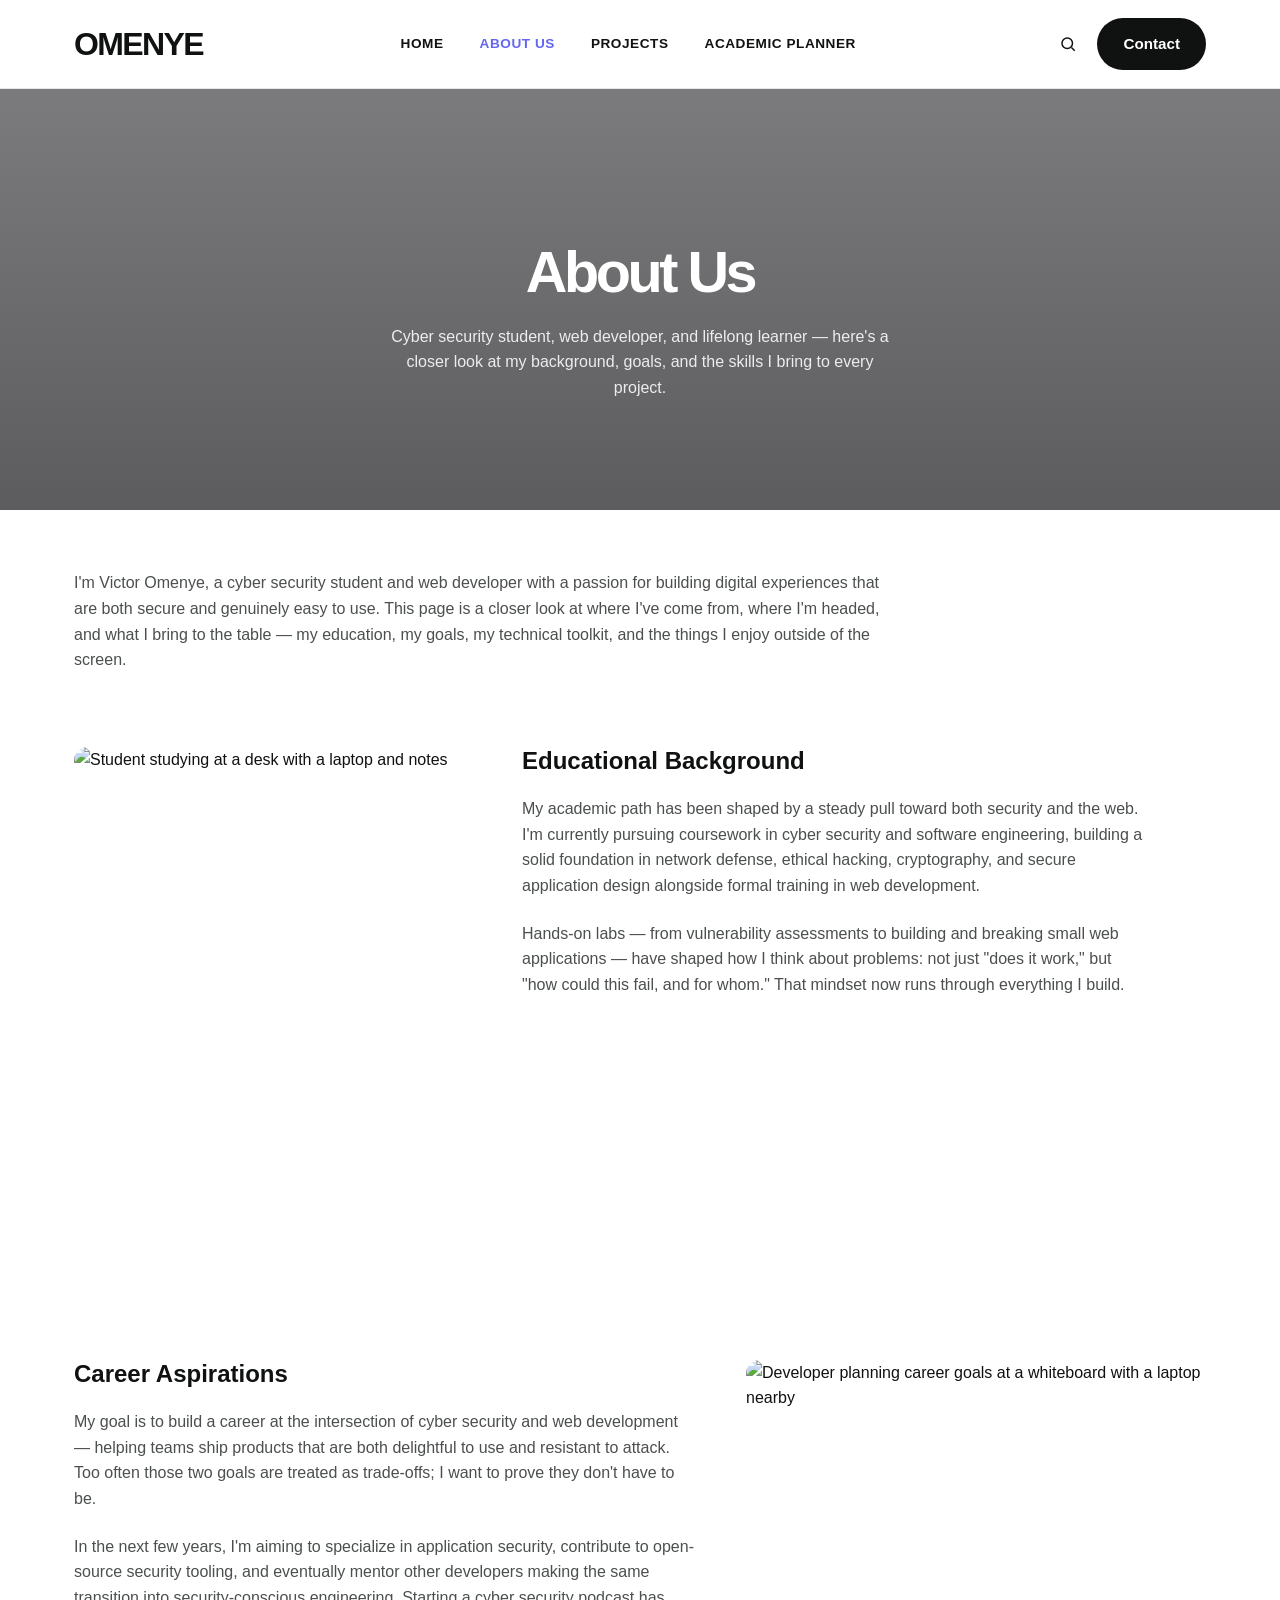
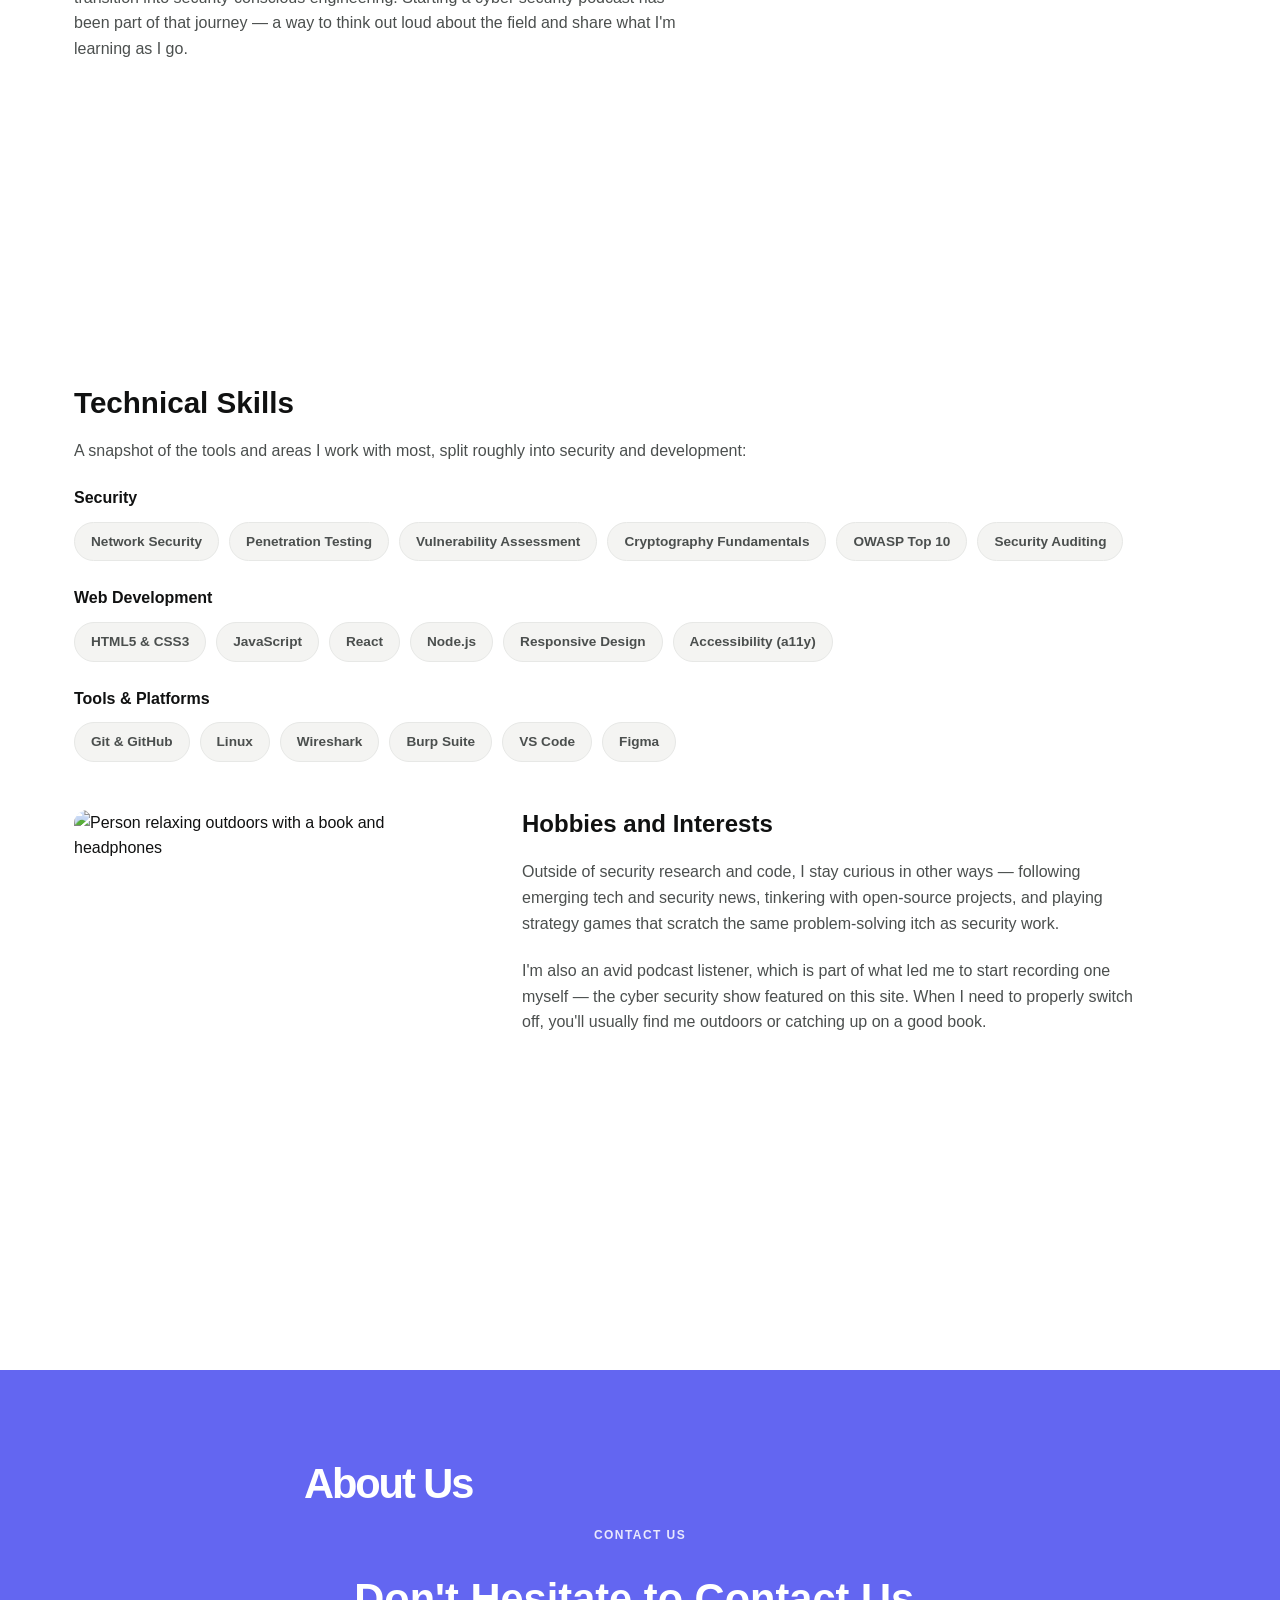
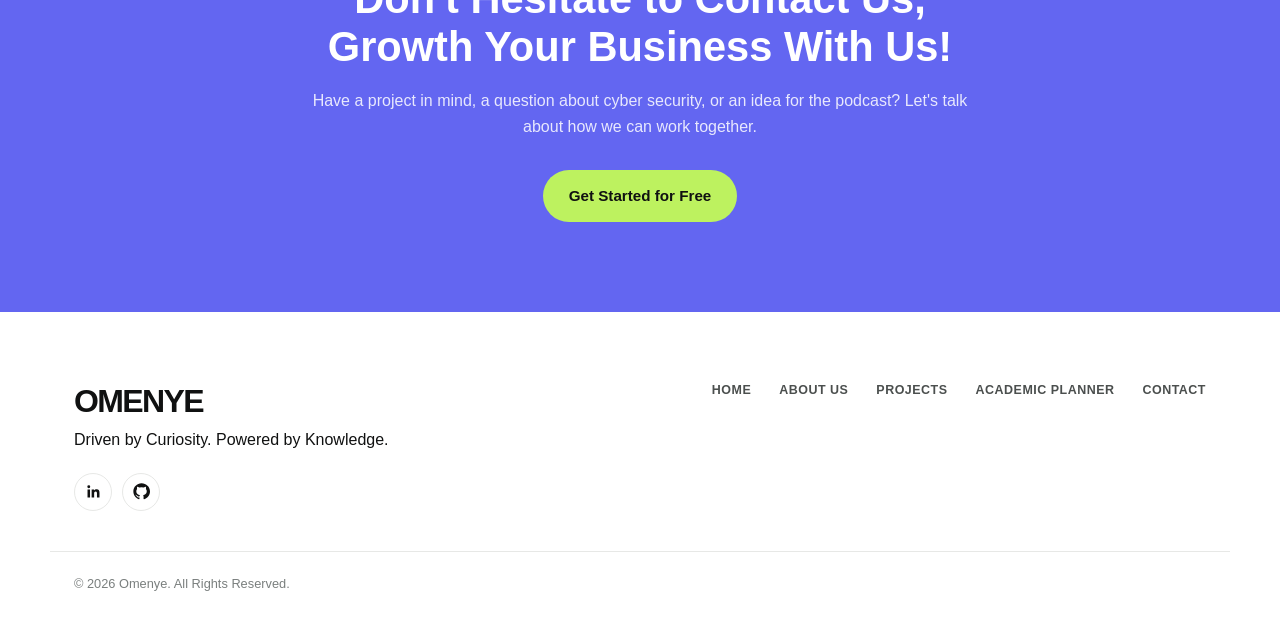
==== about.html @ d94318aa "Add files via upload" ====
<!DOCTYPE html>
<html lang="en">
<head>
<meta charset="UTF-8">
<meta name="viewport" content="width=device-width, initial-scale=1.0">
<title>About Us — Victor Omenye</title>
<link rel="stylesheet" href="styles.css">
</head>
<body>

<!-- Header -->
<header class="site-header">
  <div class="container header__inner">
    <a href="index.html" class="logo">OMENYE</a>

    <nav class="main-nav" aria-label="Primary">
      <button class="nav-toggle" id="navToggle" aria-expanded="false" aria-controls="mainMenu" aria-label="Toggle menu">
        <span></span><span></span><span></span>
      </button>
      <ul class="nav-menu" id="mainMenu">
        <li><a href="index.html#home">Home</a></li>
        <li><a href="about.html" aria-current="page">About Us</a></li>
        <li><a href="projects.html">Projects</a></li>
        <li><a href="academic-planner.html">Academic Planner</a></li>
</ul>
    </nav>

    <div class="header__actions">
      <button class="icon-btn" aria-label="Search">
        <svg width="18" height="18" viewBox="0 0 24 24" fill="none" stroke="currentColor" stroke-width="2"><circle cx="11" cy="11" r="7"/><line x1="21" y1="21" x2="16.65" y2="16.65"/></svg>
      </button>
      <a href="contact.html" class="btn btn--dark"><span>Contact</span></a>
    </div>
  </div>
</header>

<main id="about">

  <!-- Page hero -->
  <section class="page-hero" style="background-image: url('https://images.unsplash.com/photo-1492684223066-81342ee5ff30?auto=format&fit=crop&w=1600&q=80');">
    <div class="container page-hero__inner">
      <h1>About Us</h1>
      <p>Cyber security student, web developer, and lifelong learner — here's a closer look at my background, goals, and the skills I bring to every project.</p>
    </div>
  </section>

  <!-- Intro -->
  <section class="about-content container">
    <p>I'm Victor Omenye, a cyber security student and web developer with a passion for building digital experiences that are both secure and genuinely easy to use. This page is a closer look at where I've come from, where I'm headed, and what I bring to the table — my education, my goals, my technical toolkit, and the things I enjoy outside of the screen.</p>
  </section>

  <!-- Educational Background -->
  <section class="about-split container">
    <div class="about-split__media">
      <img src="https://images.unsplash.com/photo-1544005313-94ddf0286df2?auto=format&fit=crop&w=700&q=80" alt="Student studying at a desk with a laptop and notes" width="400" height="533">
    </div>
    <div class="about-split__content">
      <h2>Educational Background</h2>
      <p>My academic path has been shaped by a steady pull toward both security and the web. I'm currently pursuing coursework in cyber security and software engineering, building a solid foundation in network defense, ethical hacking, cryptography, and secure application design alongside formal training in web development.</p>
      <p>Hands-on labs — from vulnerability assessments to building and breaking small web applications — have shaped how I think about problems: not just "does it work," but "how could this fail, and for whom." That mindset now runs through everything I build.</p>
    </div>
  </section>

  <!-- Career Aspirations -->
  <section class="about-split about-split--reverse container">
    <div class="about-split__content">
      <h2>Career Aspirations</h2>
      <p>My goal is to build a career at the intersection of cyber security and web development — helping teams ship products that are both delightful to use and resistant to attack. Too often those two goals are treated as trade-offs; I want to prove they don't have to be.</p>
      <p>In the next few years, I'm aiming to specialize in application security, contribute to open-source security tooling, and eventually mentor other developers making the same transition into security-conscious engineering. Starting a cyber security podcast has been part of that journey — a way to think out loud about the field and share what I'm learning as I go.</p>
    </div>
    <div class="about-split__media">
      <img src="https://images.unsplash.com/photo-1522071820081-009f0129c71c?auto=format&fit=crop&w=900&q=80" alt="Developer planning career goals at a whiteboard with a laptop nearby" width="600" height="520">
    </div>
  </section>

  <!-- Technical Skills -->
  <section class="about-content container">
    <h2>Technical Skills</h2>
    <p>A snapshot of the tools and areas I work with most, split roughly into security and development:</p>

    <div class="skills-grid">
      <div class="skills-group">
        <h3>Security</h3>
        <div class="skills-tags">
          <span class="skill-tag">Network Security</span>
          <span class="skill-tag">Penetration Testing</span>
          <span class="skill-tag">Vulnerability Assessment</span>
          <span class="skill-tag">Cryptography Fundamentals</span>
          <span class="skill-tag">OWASP Top 10</span>
          <span class="skill-tag">Security Auditing</span>
        </div>
      </div>
      <div class="skills-group">
        <h3>Web Development</h3>
        <div class="skills-tags">
          <span class="skill-tag">HTML5 &amp; CSS3</span>
          <span class="skill-tag">JavaScript</span>
          <span class="skill-tag">React</span>
          <span class="skill-tag">Node.js</span>
          <span class="skill-tag">Responsive Design</span>
          <span class="skill-tag">Accessibility (a11y)</span>
        </div>
      </div>
      <div class="skills-group">
        <h3>Tools &amp; Platforms</h3>
        <div class="skills-tags">
          <span class="skill-tag">Git &amp; GitHub</span>
          <span class="skill-tag">Linux</span>
          <span class="skill-tag">Wireshark</span>
          <span class="skill-tag">Burp Suite</span>
          <span class="skill-tag">VS Code</span>
          <span class="skill-tag">Figma</span>
        </div>
      </div>
    </div>
  </section>

  <!-- Hobbies and Interests -->
  <section class="about-split container">
    <div class="about-split__media">
      <img src="https://images.unsplash.com/photo-1512820790803-83ca734da794?auto=format&fit=crop&w=900&q=80" alt="Person relaxing outdoors with a book and headphones" width="600" height="520">
    </div>
    <div class="about-split__content">
      <h2>Hobbies and Interests</h2>
      <p>Outside of security research and code, I stay curious in other ways — following emerging tech and security news, tinkering with open-source projects, and playing strategy games that scratch the same problem-solving itch as security work.</p>
      <p>I'm also an avid podcast listener, which is part of what led me to start recording one myself — the cyber security show featured on this site. When I need to properly switch off, you'll usually find me outdoors or catching up on a good book.</p>
    </div>
  </section>

  <!-- Contact CTA -->
  <section class="cta" id="contact">
    <div class="container cta__inner">
      <h2 class="cta__label">About Us</h2>
      <p class="eyebrow eyebrow--onDark eyebrow--center">Contact Us</p>
      <h2>Don't Hesitate to Contact Us,<br>Growth Your Business With Us!</h2>
      <p>Have a project in mind, a question about cyber security, or an idea for the podcast? Let's talk about how we can work together.</p>
      <a href="contact.html" class="btn btn--accent">Get Started for Free</a>
    </div>
  </section>

</main>

<!-- Footer -->
<footer class="site-footer">
  <div class="container footer__grid">
    <div class="footer__brand">
      <p class="logo">OMENYE</p>
      <p>Driven by Curiosity. Powered by Knowledge.</p>
      <div class="follow__list follow__list--footer">
        <a href="https://www.linkedin.com/in/victoromenye-webdesigner/" aria-label="LinkedIn" target="_blank" rel="noopener"><svg viewBox="0 0 24 24" fill="currentColor" aria-hidden="true"><path d="M20.45 20.45h-3.55v-5.57c0-1.33-.02-3.03-1.85-3.03-1.85 0-2.14 1.45-2.14 2.94v5.66H9.36V9h3.41v1.56h.05c.48-.9 1.64-1.85 3.38-1.85 3.6 0 4.27 2.37 4.27 5.46zM5.34 7.43a2.06 2.06 0 110-4.12 2.06 2.06 0 010 4.12zM7.12 20.45H3.56V9h3.56z"/></svg></a>
        <a href="https://github.com/Tauri94" aria-label="GitHub" target="_blank" rel="noopener"><svg viewBox="0 0 24 24" fill="currentColor" aria-hidden="true"><path d="M12 .5C5.65.5.5 5.65.5 12c0 5.09 3.29 9.4 7.86 10.93.58.1.79-.25.79-.56 0-.27-.01-1-.02-1.95-3.2.7-3.88-1.54-3.88-1.54-.52-1.33-1.28-1.68-1.28-1.68-1.04-.72.08-.7.08-.7 1.16.08 1.76 1.19 1.76 1.19 1.03 1.76 2.7 1.25 3.36.96.1-.74.4-1.25.73-1.54-2.55-.29-5.24-1.28-5.24-5.69 0-1.26.45-2.29 1.19-3.09-.12-.29-.51-1.46.11-3.05 0 0 .97-.31 3.18 1.18a10.9 10.9 0 015.79 0c2.2-1.49 3.17-1.18 3.17-1.18.63 1.59.24 2.76.12 3.05.74.8 1.19 1.83 1.19 3.09 0 4.42-2.7 5.4-5.26 5.68.41.36.78 1.06.78 2.14 0 1.54-.02 2.79-.02 3.17 0 .31.21.67.8.56C20.71 21.39 24 17.09 24 12c0-6.35-5.15-11.5-12-11.5z"/></svg></a>
      </div>
    </div>
    <nav class="footer__col footer__col--menu" aria-label="Menu">
      <ul class="footer__menu-horizontal">
        <li><a href="index.html#home">Home</a></li>
        <li><a href="about.html" aria-current="page">About Us</a></li>
        <li><a href="projects.html">Projects</a></li>
        <li><a href="academic-planner.html">Academic Planner</a></li>
        <li><a href="contact.html">Contact</a></li>
      </ul>
    </nav>
  </div>
  <div class="container footer__bottom">
    <p>© 2026 Omenye. All Rights Reserved.</p>
  </div>
</footer>

<script src="script.js"></script>
</body>
</html>
---- styles.css ----
/* ===== Tokens ===== */
:root {
  --ink: #101111;
  --ink-soft: #4b4f4e;
  --muted: #7a7f7e;
  --line: #e7e8e6;
  --bg: #ffffff;
  --bg-soft: #f4f4f2;
  --bg-mint: #f2f7f5;
  --accent: #bdf25f;
  --accent-dark: #8fb63f;
  --indigo: #6366f1;
  --indigo-dark: #4649c9;
  --radius-lg: 22px;
  --radius-md: 14px;
  --radius-sm: 10px;
  --shadow: 0 20px 45px -25px rgba(16, 17, 17, 0.25);
  --container: 1180px;
  --ff-display: "Plus Jakarta Sans", sans-serif;
  --ff-body: "Plus Jakarta Sans", sans-serif;
}

/* ===== Reset ===== */
* { box-sizing: border-box; }
html { scroll-behavior: smooth; }
body {
  margin: 0;
  font-family: var(--ff-body);
  color: var(--ink);
  background: var(--bg);
  line-height: 1.6;
  -webkit-font-smoothing: antialiased;
}
img { max-width: 100%; display: block; }
svg.icon { display: inline-block; flex-shrink: 0; vertical-align: -0.125em; }
ul { list-style: none; margin: 0; padding: 0; }
a { color: inherit; text-decoration: none; }
h1, h2, h3, h4 { font-family: var(--ff-display); line-height: 1.15; margin: 0; font-weight: 600; }
p { margin: 0; }
button { font-family: inherit; cursor: pointer; }
:focus-visible { outline: 3px solid var(--indigo); outline-offset: 2px; }
@media (prefers-reduced-motion: reduce) {
  *, *::before, *::after { animation-duration: 0.01ms !important; animation-iteration-count: 1 !important; transition-duration: 0.01ms !important; scroll-behavior: auto !important; }
}

.container {
  width: 100%;
  max-width: var(--container);
  margin-inline: auto;
  padding-inline: 24px;
}

/* ===== Buttons ===== */
.btn {
  display: inline-flex;
  align-items: center;
  justify-content: center;
  gap: 8px;
  padding: 14px 26px;
  border-radius: 999px;
  font-size: 0.95rem;
  font-weight: 600;
  border: none;
  transition: transform 0.15s ease, box-shadow 0.15s ease, opacity 0.15s ease;
}
.btn:hover { transform: translateY(-2px); }
.btn--dark { background: var(--ink); color: #fff; }
.btn--dark:hover { background: #000; }
.btn--accent { background: var(--accent); color: var(--ink); }
.btn--accent:hover { background: var(--accent-dark); }
.btn--outline {
  background: transparent;
  color: var(--ink);
  border: 1.5px solid var(--line);
}
.btn--outline:hover { background: var(--bg-soft); border-color: var(--ink); }
.btn svg { width: 16px; height: 16px; }
.btn--block { width: 100%; }
.btn--pill-outline {
  background: transparent;
  border: 1.5px solid var(--line);
  border-radius: 999px;
  padding: 10px 22px;
  font-weight: 600;
  font-size: 0.9rem;
  color: var(--ink);
}
.btn--pill-outline:hover { background: var(--bg-soft); }

.eyebrow {
  text-transform: uppercase;
  letter-spacing: 0.12em;
  font-size: 0.75rem;
  font-weight: 700;
  color: #4D7C0F;
  margin-bottom: 14px;
}
.eyebrow--center { text-align: center; }
.eyebrow--onDark { color: #4D7C0F; }

/* ===== Marquee ===== */
.marquee {
  position: relative;
  overflow: hidden;
  white-space: nowrap;
  background: #000000;
  color: #ffffff;
  padding: 0.5rem 0;
  font-size: 0.75rem;
  font-weight: 500;
  letter-spacing: 0.02em;
}

/* Fade overlays */
.marquee::before,
.marquee::after {
  content: "";
  position: absolute;
  top: 0;
  width: 8rem;
  height: 100%;
  z-index: 2;
  pointer-events: none;
}

.marquee::before {
  left: 0;
  background: linear-gradient(
    to right,
    #17181a 0%,
    rgba(23, 24, 26, 0) 100%
  );
}

.marquee::after {
  right: 0;
  background: linear-gradient(
    to left,
    #17181a 0%,
    rgba(23, 24, 26, 0) 100%
  );
}

.marquee__track {
  display: inline-flex;
  align-items: center;
  width: max-content;
  will-change: transform;
  animation: marquee 28s linear infinite;
}

.marquee__track span {
  display: inline-flex;
  align-items: center;
  flex-shrink: 0;
}

/* Dot between items */
.marquee__track span:not(:last-child)::after {
  content: "";
  width: 0.3125rem;
  height: 0.3125rem;
  margin: 0 3rem;
  border-radius: 50%;
  background: rgba(255, 255, 255, 0.753);
  flex-shrink: 0;
}

@keyframes marquee {
  from {
    transform: translateX(0);
  }
  to {
    transform: translateX(-50%);
  }
}

/* ===== Header ===== */
.site-header {
  border-bottom: 1px solid var(--line);
  position: sticky;
  top: 0;
  background: #fff;
  z-index: 50;
}
.header__inner {
  display: flex;
  align-items: center;
  justify-content: space-between;
  gap: 24px;
  padding-block: 18px;
}
.logo {
  font-family: var(--ff-display);
  font-weight: 800;
  font-size: 2rem;
  letter-spacing: -0.05em;
  white-space: nowrap;
}
.main-nav { flex: 1; display: flex; justify-content: center; }
.nav-menu {
  display: flex;
  gap: 2rem;
  font-size: 0.85rem;
  font-weight: 600;
  text-transform: uppercase;
  letter-spacing: 0.04em;
}
.nav-menu a { padding: 6px 2px; position: relative; }
.nav-menu a:hover { color: var(--indigo); }
.nav-menu a[aria-current="page"] { color: var(--indigo); }
.header__actions { display: flex; align-items: center; gap: 14px; }
.icon-btn {
  background: none;
  border: none;
  padding: 6px;
  display: inline-flex;
  color: var(--ink);
}
.nav-toggle {
  display: none;
  flex-direction: column;
  gap: 5px;
  background: none;
  border: none;
  padding: 6px;
}
.nav-toggle span { width: 22px; height: 2px; background: var(--ink); border-radius: 2px; }

/* ===== Hero ===== */
.hero { padding-block: 56px 40px; background: var(--bg-mint); }
.hero__grid {
  display: grid;
  grid-template-columns: 1fr 1fr;
  gap: 40px;
  align-items: center;
}
.hero__content h1 {
  font-size: clamp(2rem, 4vw, 3.75rem);
  font-style: normal;
  letter-spacing: -0.1875rem;
  text-align: left;
  font-weight: 800;
  margin-bottom: 18px;
}
.hero__lead {
  color: var(--ink-soft);
  font-size: 1rem;
  font-style: normal;
  font-weight: 400;
  max-width: 46ch;
  margin-bottom: 28px;
}
.hero__cta { display: flex; align-items: center; gap: 22px; flex-wrap: wrap; }
.hero__note { margin-top: 18px; font-size: 0.8rem; color: var(--muted); }

.hero__media { position: relative; display: flex; justify-content: center; }
.hero__photo {
  border-radius: var(--radius-lg);
  width: 100%;
  max-width: 460px;
  aspect-ratio: 4/4.6;
  object-fit: cover;
}
.float-card {
  position: absolute;
  background: #fff;
  border-radius: var(--radius-md);
  box-shadow: var(--shadow);
  padding: 14px 16px;
}
.float-card--customers { top: 14%; left: -4%; width: 190px; }
.float-card--donut { bottom: 6%; right: -6%; width: 150px; text-align: center; }
.float-card__label { font-size: 0.72rem; color: var(--muted); margin-bottom: 6px; }
.float-card__value { font-weight: 700; font-size: 1.15rem; margin-top: 6px; }
.mini-chart svg { width: 100%; height: 40px; }
.donut {
  --pct: 68;
  width: 64px; height: 64px;
  border-radius: 50%;
  margin: 4px auto 0;
  background: conic-gradient(var(--indigo) calc(var(--pct) * 1%), #eceafc 0);
  position: relative;
}
.donut::after {
  content: "";
  position: absolute; inset: 10px;
  background: #fff; border-radius: 50%;
}

/* ===== Page hero (inner pages) ===== */
.page-hero {
  position: relative;
  padding-block: 150px 110px;
  background-size: cover;
  background-position: center;
  text-align: center;
  color: #fff;
  overflow: hidden;
}
.page-hero::before {
  content: "";
  position: absolute;
  inset: 0;
  background: linear-gradient(180deg, rgba(15, 14, 18, 0.55), rgba(15, 14, 18, 0.68));
}
.page-hero__inner { position: relative; z-index: 1; }
.page-hero h1 {
  font-size: clamp(2.4rem, 5.5vw, 3.6rem);
  font-weight: 800;
  letter-spacing: -0.06em;
  margin-bottom: 18px;
}
.page-hero p {
  max-width: 58ch;
  margin-inline: auto;
  color: rgba(255, 255, 255, 0.88);
  font-size: 1rem;
}

/* ===== About content ===== */
.about-content { padding-block: 60px 8px; }
.about-content p { color: var(--ink-soft); margin-bottom: 26px; max-width: 92ch; }
.about-content h2 {
  font-size: clamp(1.4rem, 2.6vw, 1.85rem);
  margin-bottom: 18px;
  margin-top: 6px;
  font-weight: 700;
}

.about-split {
  display: grid;
  grid-template-columns: 400px 1fr;
  gap: 48px;
  align-items: start;
  padding-block: 40px;
}
.about-split--reverse { grid-template-columns: 1fr 460px; }
.about-split--reverse .about-split__media { order: 2; }
.about-split--reverse .about-split__content { order: 1; }
.about-split__media img {
  border-radius: var(--radius-md);
  width: 100%;
  aspect-ratio: 3/4;
  object-fit: cover;
}
.about-split--reverse .about-split__media img { aspect-ratio: 4/3.4; }
.about-split__content { display: flex; flex-direction: column; gap: 22px; }
.about-split__content p { color: var(--ink-soft); margin: 0; max-width: 70ch; }

.skills-grid { display: flex; flex-direction: column; gap: 28px; margin-top: 8px; }
.skills-group h3 { font-size: 1rem; font-weight: 700; margin-bottom: 14px; }
.skills-tags { display: flex; flex-wrap: wrap; gap: 10px; }
.skill-tag {
  background: var(--bg-soft);
  border: 1px solid var(--line);
  border-radius: 999px;
  padding: 8px 16px;
  font-size: 0.85rem;
  font-weight: 600;
  color: var(--ink-soft);
}

.cta__label {
  font-size: clamp(2rem, 4.4vw, 2.7rem);
  font-weight: 800;
  letter-spacing: -0.05em;
  margin-bottom: 40px;
  text-align: left;
}

/* ===== Academic Planner ===== */
.planner-intro { padding-block: 56px 8px; }
.planner-intro h1 {
  font-size: clamp(1.9rem, 3.6vw, 2.5rem);
  font-weight: 800;
  letter-spacing: -0.03em;
  margin-bottom: 10px;
}
.planner-intro p { color: var(--ink-soft); max-width: 60ch; }

.planner-toolbar { padding-block: 28px 8px; }
.planner-add {
  display: flex;
  gap: 12px;
  flex-wrap: wrap;
  background: var(--bg-soft);
  border-radius: var(--radius-lg);
  padding: 20px;
}
.planner-add input[type="text"],
.planner-add input[type="date"],
.planner-add select {
  border: 1px solid var(--line);
  border-radius: var(--radius-sm);
  padding: 12px 14px;
  font-family: inherit;
  font-size: 0.9rem;
  color: var(--ink);
  background: #fff;
}
.planner-add input[type="text"] { flex: 1 1 220px; }
.planner-add input[type="date"] { flex: 0 0 160px; }
.planner-add select { flex: 0 0 150px; }
.planner-add input:focus-visible,
.planner-add select:focus-visible { outline: 2px solid var(--indigo); outline-offset: 1px; }
.planner-add button { flex: 0 0 auto; }

.planner-stats {
  display: flex;
  gap: 28px;
  flex-wrap: wrap;
  padding-block: 28px 4px;
}
.planner-stat { display: flex; flex-direction: column; gap: 4px; }
.planner-stat strong { font-size: 1.6rem; font-weight: 800; font-family: var(--ff-display); }
.planner-stat span { font-size: 0.8rem; color: var(--muted); }

.planner-list-section { padding-block: 20px 80px; }
.planner-list-head {
  display: flex;
  align-items: center;
  justify-content: space-between;
  gap: 16px;
  flex-wrap: wrap;
  margin-bottom: 18px;
}
.planner-list-head h2 { font-size: 1.1rem; font-weight: 700; }

.task-list { display: flex; flex-direction: column; }
.task-row {
  display: flex;
  align-items: flex-start;
  gap: 14px;
  padding-block: 16px;
  border-bottom: 1px solid var(--line);
}
.task-row:last-child { border-bottom: none; }
.task-row__check {
  flex-shrink: 0;
  width: 22px;
  height: 22px;
  border-radius: 50%;
  border: 1.5px solid var(--line);
  background: #fff;
  display: inline-flex;
  align-items: center;
  justify-content: center;
  color: transparent;
  margin-top: 2px;
}
.task-row__check:hover { border-color: var(--indigo); }
.task-row__check svg.icon { width: 13px; height: 13px; }
.task-row.is-done .task-row__check {
  background: var(--indigo);
  border-color: var(--indigo);
  color: #fff;
}
.task-row__body { flex: 1; min-width: 0; }
.task-row__title { font-weight: 600; font-size: 0.95rem; word-break: break-word; }
.task-row.is-done .task-row__title { color: var(--muted); text-decoration: line-through; }
.task-row__meta { display: flex; gap: 14px; flex-wrap: wrap; margin-top: 6px; font-size: 0.78rem; color: var(--muted); }
.task-row__meta span { display: inline-flex; align-items: center; gap: 5px; }
.task-row__meta svg.icon { width: 13px; height: 13px; }
.task-row__category {
  background: #edf6e0;
  color: #4d7c0f;
  font-size: 0.68rem;
  font-weight: 700;
  letter-spacing: 0.04em;
  text-transform: uppercase;
  padding: 3px 10px;
  border-radius: 999px;
}
.task-row__delete {
  flex-shrink: 0;
  background: none;
  border: none;
  color: var(--muted);
  padding: 6px;
  border-radius: 8px;
  margin-top: -2px;
}
.task-row__delete:hover { color: #d64545; background: rgba(214, 69, 69, 0.08); }
.task-empty {
  text-align: center;
  padding-block: 48px;
  color: var(--muted);
  font-size: 0.9rem;
}

@media (max-width: 640px) {
  .planner-add input[type="text"],
  .planner-add input[type="date"],
  .planner-add select { flex: 1 1 100%; }
  .planner-add button { width: 100%; }
}

/* ===== Projects page ===== */
.projects-intro { padding-block: 64px 32px; }
.projects-intro h1 {
  font-size: clamp(2rem, 4vw, 2.8rem);
  font-weight: 800;
  letter-spacing: -0.04em;
  margin-bottom: 28px;
  max-width: 16ch;
}
.filter-tabs { display: flex; gap: 10px; flex-wrap: wrap; }
.filter-tab {
  background: #fff;
  border: 1px solid var(--line);
  border-radius: 999px;
  padding: 9px 18px;
  font-size: 0.85rem;
  font-weight: 600;
  color: var(--ink-soft);
}
.filter-tab:hover { border-color: var(--ink); color: var(--ink); }
.filter-tab.is-active {
  background: var(--ink);
  border-color: var(--ink);
  color: #fff;
}

.projects-grid {
  padding-block: 8px 40px;
  display: grid;
  grid-template-columns: 1fr 1fr;
  gap: 40px 32px;
}
.project-card[hidden] { display: none; }
.project-card__media {
  display: block;
  border-radius: var(--radius-lg);
  overflow: hidden;
  margin-bottom: 20px;
}
.project-card__media img {
  width: 100%;
  aspect-ratio: 4/3;
  object-fit: cover;
  transition: transform 0.3s ease;
}
.project-card__media:hover img { transform: scale(1.04); }
.project-card__row {
  display: flex;
  align-items: baseline;
  justify-content: space-between;
  gap: 16px;
  flex-wrap: wrap;
  margin-bottom: 8px;
}
.project-card__row h3 { font-size: 1.3rem; font-weight: 700; }
.project-card__tags { font-size: 0.8rem; color: var(--muted); white-space: nowrap; }
.project-card__desc { color: var(--ink-soft); font-size: 0.9rem; max-width: 60ch; }

.projects-cta { padding-block: 24px 80px; }
.projects-cta__box {
  background: var(--bg-soft);
  border-radius: var(--radius-lg);
  padding: 48px;
  display: flex;
  flex-direction: column;
  align-items: flex-start;
  gap: 20px;
}
.projects-cta__box h2 {
  font-size: clamp(1.6rem, 3vw, 2.1rem);
  font-weight: 800;
  letter-spacing: -0.03em;
}
.link-arrow {
  display: inline-flex;
  align-items: center;
  gap: 8px;
  font-weight: 700;
  font-size: 0.92rem;
  color: var(--ink);
  border-bottom: 1.5px solid var(--ink);
  padding-bottom: 2px;
}
.link-arrow svg.icon { width: 16px; height: 16px; }
.link-arrow:hover { color: var(--indigo); border-color: var(--indigo); }

@media (max-width: 760px) {
  .projects-grid { grid-template-columns: 1fr; }
  .projects-cta__box { padding: 32px; }
}

/* ===== Resume ===== */
.resume { padding-block: 64px 24px; }
.resume__title {
  font-size: clamp(1.8rem, 3vw, 2.1rem);
  font-weight: 700;
  margin-bottom: 40px;
}
.resume__grid {
  display: grid;
  grid-template-columns: 220px 1fr;
  gap: 48px;
  align-items: start;
}
.resume__photo img {
  border-radius: var(--radius-md);
  width: 100%;
  aspect-ratio: 4/5;
  object-fit: cover;
}
.resume__section + .resume__section { margin-top: 44px; }
.resume__section h3 {
  font-size: 1.25rem;
  font-weight: 700;
  margin-bottom: 8px;
}
.resume-list { display: flex; flex-direction: column; }
.resume-item {
  display: flex;
  align-items: flex-start;
  justify-content: space-between;
  gap: 20px;
  flex-wrap: wrap;
  padding-block: 18px;
  border-bottom: 1px solid var(--line);
}
.resume-item:last-child { border-bottom: none; }
.resume-item__title {
  font-weight: 700;
  font-size: 0.98rem;
  margin-bottom: 8px;
}
.resume-item__meta {
  display: flex;
  gap: 18px;
  flex-wrap: wrap;
  font-size: 0.82rem;
  color: var(--muted);
}
.resume-item__meta span,
.resume-item__date {
  display: inline-flex;
  align-items: center;
  gap: 6px;
}
.resume-item__meta svg.icon,
.resume-item__date svg.icon {
  width: 14px;
  height: 14px;
  flex-shrink: 0;
}
.resume-item__side {
  display: flex;
  flex-direction: column;
  align-items: flex-end;
  gap: 8px;
}
.resume-badge {
  background: #edf6e0;
  color: #4d7c0f;
  font-size: 0.66rem;
  font-weight: 700;
  letter-spacing: 0.06em;
  text-transform: uppercase;
  padding: 5px 12px;
  border-radius: 999px;
}
.resume-item__date { font-size: 0.8rem; color: var(--muted); }

/* ===== Episodes / Podcast player ===== */
.episodes { padding-block: 64px 24px; }
.episodes__title {
  font-size: clamp(1.6rem, 3vw, 2rem);
  font-weight: 700;
  margin-bottom: 24px;
}
.episodes__panel {
  display: flex;
  gap: 32px;
  background: var(--bg-soft);
  border-radius: var(--radius-lg);
  padding: 28px;
}
.episodes__cover { flex: 0 0 240px; }
.episodes__cover img {
  width: 100%;
  height: 100%;
  border-radius: var(--radius-md);
  object-fit: cover;
  aspect-ratio: 1/1.2;
}
.episode-list { flex: 1; display: flex; flex-direction: column; min-width: 0; }
.episode-row {
  display: flex;
  align-items: center;
  gap: 14px;
  padding-block: 14px;
  border-bottom: 1px solid var(--line);
}
.episode-row:last-child { border-bottom: none; }
.episode-row__play {
  flex: 1;
  min-width: 0;
  display: flex;
  align-items: center;
  gap: 14px;
  background: none;
  border: none;
  padding: 4px 10px;
  text-align: left;
  font-family: inherit;
  cursor: pointer;
  border-radius: 8px;
}
.episode-row__play:hover { background: rgba(16, 17, 17, 0.04); }
.episode-row__index {
  width: 18px;
  text-align: center;
  font-size: 0.85rem;
  color: var(--muted);
  flex-shrink: 0;
}
.episode-row--playing .episode-row__index,
.episode-row--playing .episode-row__title { color: var(--indigo); }
.episode-row__meta { flex: 1; min-width: 0; display: flex; flex-direction: column; }
.episode-row__title {
  font-weight: 700;
  font-size: 0.92rem;
  white-space: nowrap;
  overflow: hidden;
  text-overflow: ellipsis;
}
.episode-row__host { font-size: 0.78rem; color: var(--muted); }
.episode-row__duration { font-size: 0.82rem; color: var(--muted); flex-shrink: 0; padding-right: 6px; }
.waveform { display: flex; align-items: flex-end; gap: 2px; height: 14px; width: 18px; flex-shrink: 0; }
.waveform span {
  width: 3px;
  background: var(--indigo);
  border-radius: 2px;
  animation: wave 1s ease-in-out infinite;
  animation-play-state: paused;
}
#playerBar.is-playing .waveform span { animation-play-state: running; }
.waveform span:nth-child(2) { animation-delay: 0.15s; }
.waveform span:nth-child(3) { animation-delay: 0.3s; }
@keyframes wave {
  0%, 100% { height: 4px; }
  50% { height: 14px; }
}

.player-bar {
  margin-top: 20px;
  background: #fff;
  border: 1px solid var(--line);
  border-radius: var(--radius-md);
  overflow: hidden;
}
.player-bar__progress {
  display: block;
  width: 100%;
  height: 4px;
  background: var(--line);
  position: relative;
  border: none;
  padding: 0;
  margin: 0;
  cursor: pointer;
}
.player-bar__progress:hover { height: 6px; }
.player-bar__progress-fill {
  position: absolute;
  top: 0; left: 0; bottom: 0;
  width: 0%;
  background: var(--indigo);
  border-radius: 2px;
  pointer-events: none;
}
.player-bar__inner {
  display: flex;
  align-items: center;
  justify-content: space-between;
  gap: 20px;
  padding: 12px 24px;
  flex-wrap: wrap;
}
.player-bar__track { display: flex; align-items: center; gap: 14px; min-width: 200px; }
.player-bar__track img { width: 48px; height: 48px; border-radius: 10px; object-fit: cover; flex-shrink: 0; }
.player-bar__track-title { font-size: 0.9rem; font-weight: 700; }
.player-bar__track-host { font-size: 0.78rem; color: var(--muted); }
.player-bar__controls { display: flex; align-items: center; gap: 18px; }
.player-bar__controls button {
  background: none;
  border: none;
  color: var(--ink-soft);
  display: inline-flex;
  align-items: center;
  justify-content: center;
  padding: 6px;
  border-radius: 8px;
}
.player-bar__controls button:hover { color: var(--ink); }
.player-bar__controls button[aria-pressed="true"] { color: var(--indigo); }
.player-bar__time {
  font-size: 0.78rem;
  color: var(--muted);
  min-width: 92px;
  text-align: left;
  font-variant-numeric: tabular-nums;
}
.player-bar__controls button.player-bar__play {
  width: 42px;
  height: 42px;
  border-radius: 50%;
  background: var(--accent);
  color: var(--ink);
  padding: 0;
}
.player-bar__controls button.player-bar__play:hover { background: var(--accent-dark); color: var(--ink); }
.player-bar__controls button.player-bar__play[aria-pressed="true"] { color: var(--ink); }
.player-bar__play .icon-pause { display: none; }
.player-bar__play.is-playing .icon-play { display: none; }
.player-bar__play.is-playing .icon-pause { display: inline-flex; }
.player-bar__extra { display: flex; align-items: center; gap: 16px; min-width: 140px; justify-content: flex-end; }
.player-bar__volume { display: flex; align-items: center; gap: 8px; color: var(--muted); }
.player-bar__volume button {
  background: none;
  border: none;
  color: var(--ink-soft);
  display: inline-flex;
  padding: 4px;
  border-radius: 6px;
}
.player-bar__volume button:hover { color: var(--ink); }
.player-bar__volume button .icon-vol-off { display: none; }
.player-bar__volume button[aria-pressed="true"] .icon-vol-on { display: none; }
.player-bar__volume button[aria-pressed="true"] .icon-vol-off { display: inline-flex; }
.player-bar__volume input[type="range"] { width: 80px; accent-color: var(--indigo); }

@media (max-width: 760px) {
  .episodes__panel { flex-direction: column; }
  .episodes__cover { flex: none; max-width: 220px; }
  .player-bar__extra { display: none; }
  .player-bar__time { display: none; }
  .player-bar__inner { justify-content: center; }
}

/* ===== Contact page ===== */
.contact-section { padding-block: 64px 80px; }
.contact-grid {
  display: grid;
  grid-template-columns: 1fr 1fr;
  gap: 56px;
  align-items: start;
}
.contact-info h2 { font-size: clamp(1.5rem, 2.6vw, 1.9rem); margin-bottom: 16px; }
.contact-info > p { color: var(--ink-soft); margin-bottom: 32px; max-width: 60ch; }
.contact-cards { display: flex; gap: 28px; flex-wrap: wrap; margin-bottom: 32px; }
.contact-card { flex: 1 1 200px; }
.contact-card__label {
  display: flex;
  align-items: center;
  gap: 8px;
  font-size: 0.78rem;
  color: var(--muted);
  margin-bottom: 8px;
}
.contact-card__label svg.icon { width: 15px; height: 15px; }
.contact-card__title { font-weight: 700; font-size: 1.05rem; margin-bottom: 8px; }
.contact-card p { color: var(--ink-soft); font-size: 0.9rem; margin-bottom: 2px; }
.contact-card a { color: var(--ink-soft); }
.contact-card a:hover { color: var(--indigo); }
.follow h4 { font-size: 0.85rem; margin-bottom: 12px; }
.follow__list { display: flex; gap: 10px; }
.follow__list a {
  width: 38px;
  height: 38px;
  border-radius: 50%;
  border: 1px solid var(--line);
  display: inline-flex;
  align-items: center;
  justify-content: center;
  color: var(--ink);
}
.follow__list a:hover { background: var(--ink); color: #fff; border-color: var(--ink); }
.follow__list svg { width: 17px; height: 17px; }

.contact-form { display: flex; flex-direction: column; gap: 20px; }
.form-row { display: grid; grid-template-columns: 1fr 1fr; gap: 20px; }
.form-field { display: flex; flex-direction: column; gap: 8px; }
.form-field label { font-size: 0.85rem; font-weight: 600; }
.form-field input,
.form-field textarea {
  border: 1px solid var(--line);
  border-radius: var(--radius-sm);
  padding: 12px 14px;
  font-family: inherit;
  font-size: 0.9rem;
  color: var(--ink);
  background: #fff;
}
.form-field textarea { resize: vertical; min-height: 120px; }
.form-field input:focus-visible,
.form-field textarea:focus-visible,
.form-field select:focus-visible { outline: 2px solid var(--indigo); outline-offset: 1px; }
.form-status { font-size: 0.85rem; color: var(--indigo); min-height: 1.2em; }

.phone-field { display: flex; gap: 8px; }
.phone-field select {
  border: 1px solid var(--line);
  border-radius: var(--radius-sm);
  padding: 12px 8px;
  font-family: inherit;
  font-size: 0.85rem;
  color: var(--ink);
  background: #fff;
  flex: 0 0 auto;
  width: 96px;
}
.phone-field input {
  flex: 1;
  min-width: 0;
}

@media (max-width: 900px) {
  .contact-grid { grid-template-columns: 1fr; }
}
@media (max-width: 560px) {
  .form-row { grid-template-columns: 1fr; }
  .phone-field { flex-wrap: wrap; }
  .phone-field select { width: 100%; }
}

/* ===== Logos ===== */
.logos { padding-block: 46px; border-bottom: 1px solid var(--line); }
.logos__caption { text-align: center; color: var(--muted); font-size: 0.85rem; margin-bottom: 26px; }
.logos__list {
  display: flex;
  justify-content: center;
  gap: clamp(1.5rem, 5vw, 4rem);
  flex-wrap: wrap;
  font-family: var(--ff-display);
  font-weight: 600;
  font-style: italic;
  color: #b9bdbb;
  font-size: 1.1rem;
}

/* ===== Panels ===== */
.panel-grid {
  display: grid;
  grid-template-columns: 1fr 1fr;
  gap: 24px;
  padding-block: 24px;
}
.panel {
  background: var(--bg-soft);
  border-radius: var(--radius-lg);
  padding: 32px;
}
.panel h3 { font-size: 1.2rem; margin-bottom: 10px; }
.panel > p { color: var(--ink-soft); font-size: 0.92rem; max-width: 42ch; margin-bottom: 22px; }
.panel__stat-value { font-size: 1.8rem; font-weight: 700; }
.bar-chart {
  display: flex;
  align-items: flex-end;
  gap: 10px;
  height: 90px;
  margin-top: 14px;
}
.bar-chart span {
  flex: 1;
  background: var(--accent);
  border-radius: 6px 6px 0 0;
}

.card-mock {
  background: linear-gradient(135deg, #1c1c1e, #3a3b40);
  border-radius: var(--radius-md);
  color: #fff;
  padding: 22px;
  margin-bottom: 18px;
}
.card-mock__chip {
  width: 34px; height: 24px;
  background: linear-gradient(135deg, #e5c976, #b98f2f);
  border-radius: 5px;
  margin-bottom: 26px;
}
.card-mock__brand { font-weight: 700; letter-spacing: 0.06em; font-size: 0.85rem; }
.card-mock__number { font-size: 0.78rem; opacity: 0.8; margin-top: 14px; letter-spacing: 0.03em; }
.earnings-row { display: flex; align-items: center; justify-content: space-between; margin-bottom: 12px; }
.earnings-row__total { font-size: 1.5rem; font-weight: 700; }
.dots-btn { background: none; border: none; font-size: 1.2rem; color: var(--muted); }
.earnings-row__stats { display: flex; gap: 24px; flex-wrap: wrap; }
.earnings-row__stats div { display: flex; flex-direction: column; font-size: 0.8rem; }
.earnings-row__stats span { color: var(--muted); margin-bottom: 4px; }
.earnings-row__stats strong { font-size: 1rem; }

.metrics-row { display: flex; gap: 20px; flex-wrap: wrap; }
.metrics-row > div { display: flex; flex-direction: column; gap: 4px; flex: 1 1 140px; }
.metrics-row span { font-size: 0.8rem; color: var(--muted); }
.metrics-row strong { font-size: 1.3rem; }
.metrics-row small { font-size: 0.72rem; color: var(--muted); }

.savings-row { display: flex; align-items: center; justify-content: space-between; margin-bottom: 18px; }
.savings-row span { display: block; font-size: 0.8rem; color: var(--muted); }
.savings-row strong { font-size: 1.5rem; font-weight: 700; }
.request-row {
  display: flex;
  align-items: center;
  background: #fff;
  border-radius: 999px;
  padding: 6px 6px 6px 18px;
  border: 1px solid var(--line);
}
.request-row input {
  flex: 1;
  border: none;
  background: none;
  font-size: 0.85rem;
  font-family: inherit;
}
.request-row input:focus-visible { outline: none; }
.request-row button {
  width: 38px; height: 38px;
  border-radius: 50%;
  border: none;
  background: var(--ink);
  color: #fff;
  font-size: 1rem;
}

/* ===== Split sections ===== */
.split {
  display: grid;
  grid-template-columns: 1fr 1fr;
  gap: 56px;
  align-items: center;
  padding-block: 72px;
}
.split--reverse .split__media { order: 2; }
.split--reverse .split__content { order: 1; }
.split__media img {
  border-radius: var(--radius-lg);
  width: 100%;
  aspect-ratio: 6/5;
  object-fit: cover;
}
.split__content h2 { font-size: clamp(1.6rem, 3vw, 2.3rem); margin-bottom: 20px; }
.split__content p { color: var(--ink-soft); margin-bottom: 16px; max-width: 52ch; }
.split__content .btn { margin-top: 12px; }

/* ===== Stats ===== */
.stats { text-align: center; padding-block: 48px 80px; }
.stats__title { font-size: 1.5rem; margin-bottom: 8px; }
.stats__sub { color: var(--muted); font-size: 0.85rem; margin-bottom: 40px; }
.stats__grid {
  display: grid;
  grid-template-columns: repeat(4, 1fr);
  gap: 24px;
  text-align: left;
}
.stat__value {
  display: block;
  font-family: var(--ff-display);
  font-size: 2.4rem;
  font-weight: 700;
  color: var(--accent-dark);
  margin-bottom: 6px;
}
.stat__label { font-size: 0.85rem; color: var(--ink-soft); }

/* ===== Testimonials ===== */
.testimonials { background: var(--bg-mint); padding-block: 80px; }
.section-title {
  text-align: center;
  font-size: clamp(1.7rem, 3.4vw, 2.4rem);
  max-width: 20ch;
  margin: 0 auto 16px;
}
.section-sub {
  text-align: center;
  color: var(--muted);
  max-width: 56ch;
  margin: 0 auto 44px;
  font-size: 0.95rem;
}
.testimonial-grid {
  display: grid;
  grid-template-columns: repeat(3, 1fr);
  gap: 20px;
}
.testimonial-card {
  background: #fff;
  border-radius: var(--radius-md);
  padding: 24px;
}
.testimonial-card__person { display: flex; align-items: center; gap: 12px; margin-bottom: 14px; }
.testimonial-card__person img { width: 42px; height: 42px; border-radius: 50%; object-fit: cover; }
.testimonial-card__person strong { display: block; font-size: 0.9rem; }
.testimonial-card__person span { display: block; font-size: 0.75rem; color: var(--muted); }
.testimonial-card p.quote { font-size: 0.88rem; color: var(--ink-soft); }

/* ===== Pricing ===== */
.pricing { padding-block: 80px; text-align: center; }
.pricing__toggle {
  display: flex;
  align-items: center;
  justify-content: center;
  gap: 14px;
  margin-bottom: 44px;
  font-size: 0.9rem;
  font-weight: 600;
}
.switch {
  width: 46px; height: 26px;
  border-radius: 999px;
  background: var(--ink);
  border: none;
  position: relative;
  padding: 3px;
}
.switch__thumb {
  display: block;
  width: 20px; height: 20px;
  background: var(--accent);
  border-radius: 50%;
  transition: transform 0.2s ease;
}
.switch[aria-checked="true"] .switch__thumb { transform: translateX(20px); }

.pricing__grid {
  display: grid;
  grid-template-columns: repeat(3, 1fr);
  gap: 24px;
  text-align: left;
}
.price-card {
  border: 1px solid var(--line);
  border-radius: var(--radius-lg);
  padding: 34px 28px;
  background: #fff;
}
.price-card--featured {
  background: var(--ink);
  color: #fff;
  border-color: var(--ink);
  transform: translateY(-10px);
}
.price-card--featured .price-card__desc,
.price-card--featured .price-card__note,
.price-card--featured .price-card__features li { color: rgba(255,255,255,0.75); }
.price-card--featured .price-card__features li::before { color: var(--accent); }
.price-card h3 { font-size: 1.2rem; margin-bottom: 10px; }
.price-card__desc { font-size: 0.85rem; color: var(--muted); margin-bottom: 20px; min-height: 40px; }
.price-card__price { margin-bottom: 4px; }
.price-card__price .amount { font-size: 2.2rem; font-weight: 700; font-family: var(--ff-display); }
.price-card__price .period { font-size: 0.8rem; color: var(--muted); }
.price-card--featured .price-card__price .period { color: rgba(255,255,255,0.75); }
.price-card__note { font-size: 0.78rem; color: var(--muted); margin-bottom: 24px; }
.price-card__features { margin-bottom: 28px; display: flex; flex-direction: column; gap: 12px; }
.price-card__features li { font-size: 0.88rem; padding-left: 22px; position: relative; }
.price-card__features li::before {
  content: "✓";
  position: absolute; left: 0; top: 0;
  color: var(--accent-dark);
  font-weight: 700;
}

/* ===== Blog ===== */
.blog { padding-block: 80px; }
.blog__grid {
  display: grid;
  grid-template-columns: repeat(3, 1fr);
  gap: 24px;
}
.blog-card img {
  border-radius: var(--radius-md);
  aspect-ratio: 4/3;
  object-fit: cover;
  margin-bottom: 18px;
}
.blog-card__date { font-size: 0.75rem; color: var(--muted); margin-bottom: 8px; }
.blog-card h3 { font-size: 1.1rem; margin-bottom: 10px; }
.blog-card p { font-size: 0.85rem; color: var(--ink-soft); }

/* ===== CTA ===== */
.cta { background: var(--indigo); color: #fff; padding-block: 90px; text-align: center; }
.cta__inner { max-width: 720px; }
.cta h2 { font-size: clamp(1.8rem, 3.6vw, 2.6rem); margin-bottom: 18px; }
.cta p { color: rgba(255,255,255,0.85); margin-bottom: 30px; }

/* ===== Footer ===== */
.site-footer { padding-block: 64px 28px; }
.footer__grid {
  display: grid;
  grid-template-columns: 1fr auto;
  align-items: start;
  gap: 32px;
  padding-bottom: 40px;
}
.footer__brand p:last-child { color: var(--muted); font-size: 0.85rem; margin-top: 14px; max-width: 32ch; }
.footer__brand .follow__list--footer { margin-top: 20px; }
.footer__col h4 { font-size: 0.9rem; margin-bottom: 16px; }
.footer__col ul { display: flex; flex-direction: column; gap: 10px; }
.footer__col a { font-size: 0.85rem; color: var(--ink-soft); }
.footer__col a:hover { color: var(--indigo); }
.footer__menu-horizontal {
  flex-direction: row !important;
  flex-wrap: wrap;
  gap: 8px 28px !important;
}
.footer__menu-horizontal a {
  text-transform: uppercase;
  letter-spacing: 0.04em;
  font-weight: 600;
  font-size: 0.78rem;
}
.footer__bottom {
  border-top: 1px solid var(--line);
  padding-top: 22px;
  font-size: 0.8rem;
  color: var(--muted);
}
.footer__bottom strong { color: var(--ink); font-weight: 700; }

/* ===== Responsive ===== */
@media (max-width: 960px) {
  .hero__grid, .split, .split--reverse { grid-template-columns: 1fr; }
  .split--reverse .split__media, .split--reverse .split__content { order: initial; }
  .about-split, .about-split--reverse { grid-template-columns: 1fr; }
  .resume__grid { grid-template-columns: 1fr; }
  .resume__photo img { max-width: 220px; aspect-ratio: 4/5; }
  .resume-item__side { align-items: flex-start; }
  .about-split--reverse .about-split__media, .about-split--reverse .about-split__content { order: initial; }
  .about-split__media img, .about-split--reverse .about-split__media img { aspect-ratio: 16/9; }
  .panel-grid, .stats__grid, .testimonial-grid, .pricing__grid, .blog__grid { grid-template-columns: 1fr 1fr; }
  .price-card--featured { transform: none; }
}

@media (max-width: 760px) {
  .main-nav {
    position: fixed;
    inset: 64px 16px auto 16px;
    background: #fff;
    border: 1px solid var(--line);
    border-radius: var(--radius-md);
    box-shadow: var(--shadow);
    padding: 12px;
    transform: translateY(-12px);
    opacity: 0;
    pointer-events: none;
    transition: opacity 0.2s ease, transform 0.2s ease;
  }
  .main-nav.is-open { opacity: 1; transform: translateY(0); pointer-events: auto; }
  .nav-menu { flex-direction: column; gap: 4px; }
  .nav-menu a { display: block; padding: 10px 12px; border-radius: 8px; }
  .nav-menu a:hover { background: var(--bg-soft); }
  .nav-toggle { display: flex; }
  .header__actions .btn--dark span { display: none; }

  .float-card--customers { left: 0; top: -6%; width: 150px; }
  .float-card--donut { right: 0; bottom: -4%; width: 130px; }

  .page-hero { padding-block: 120px 80px; }

  .panel-grid, .stats__grid, .testimonial-grid, .pricing__grid, .blog__grid, .footer__grid {
    grid-template-columns: 1fr;
  }
}
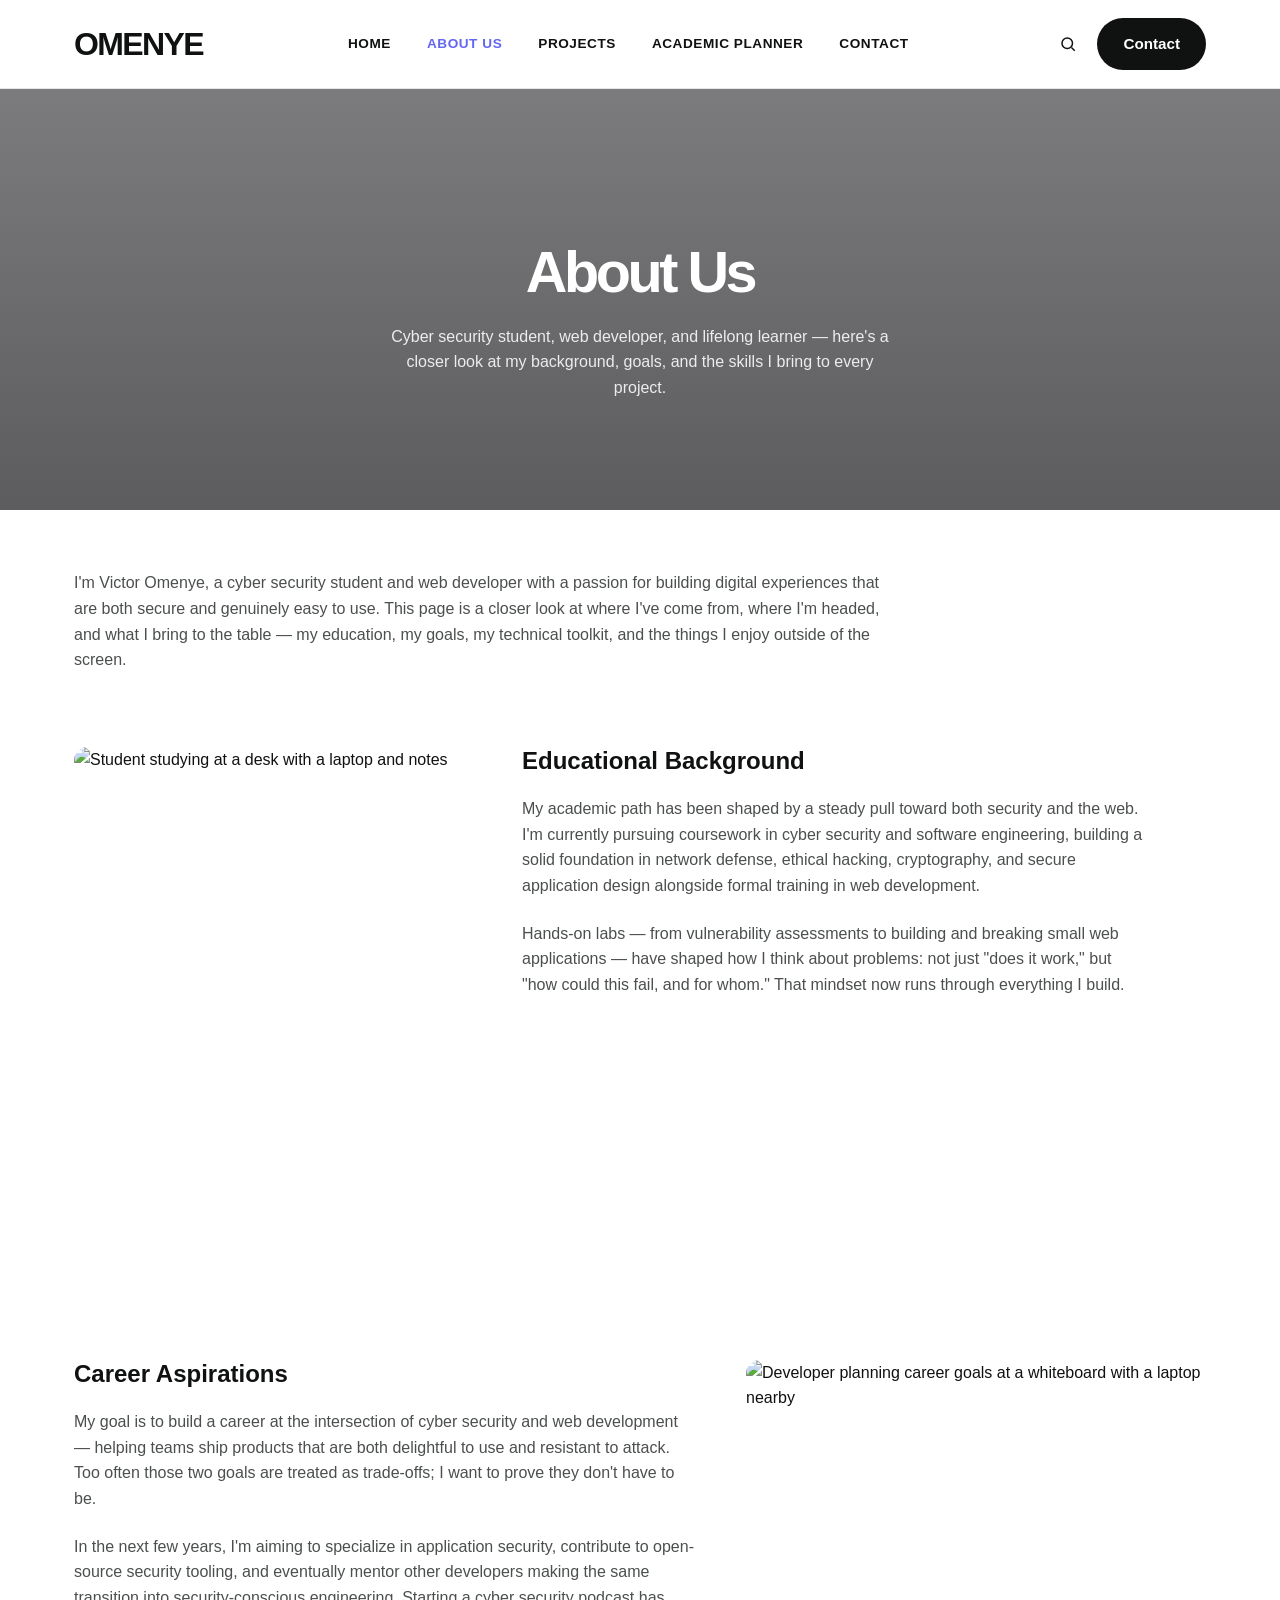
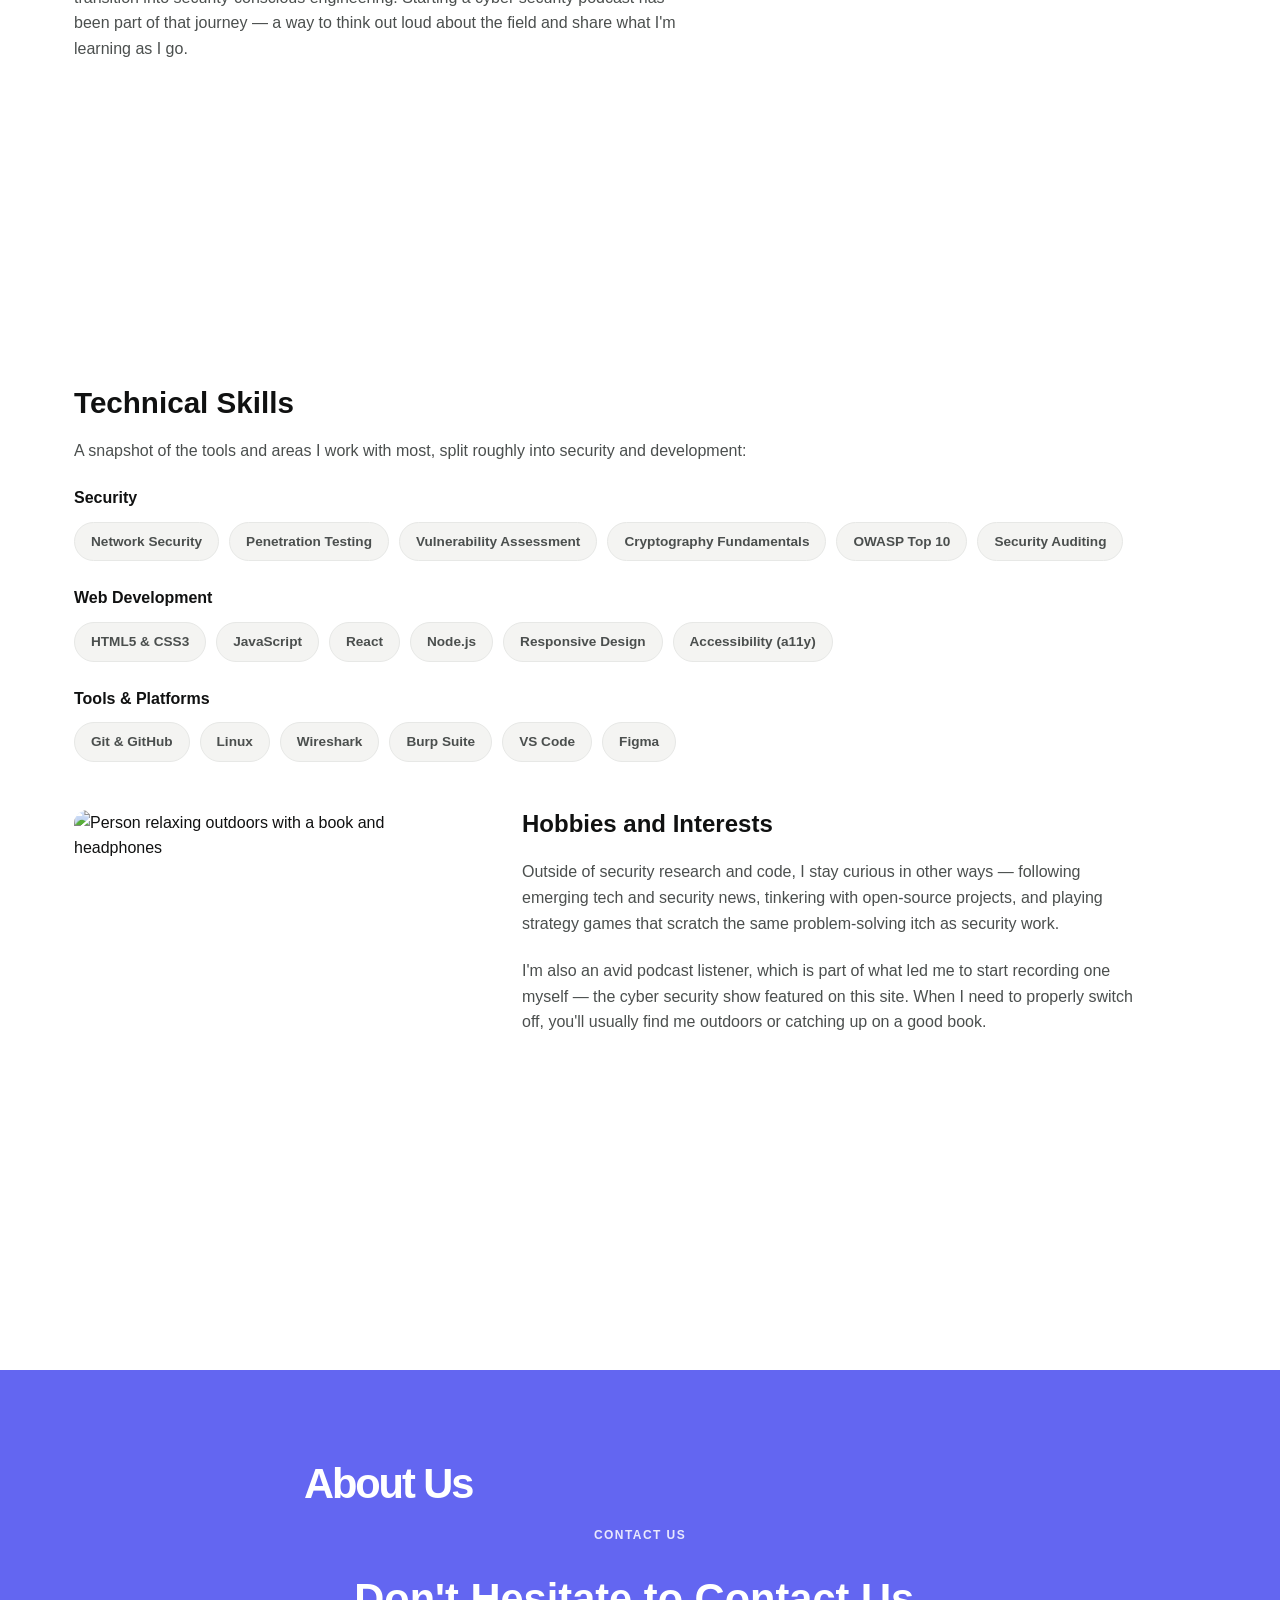
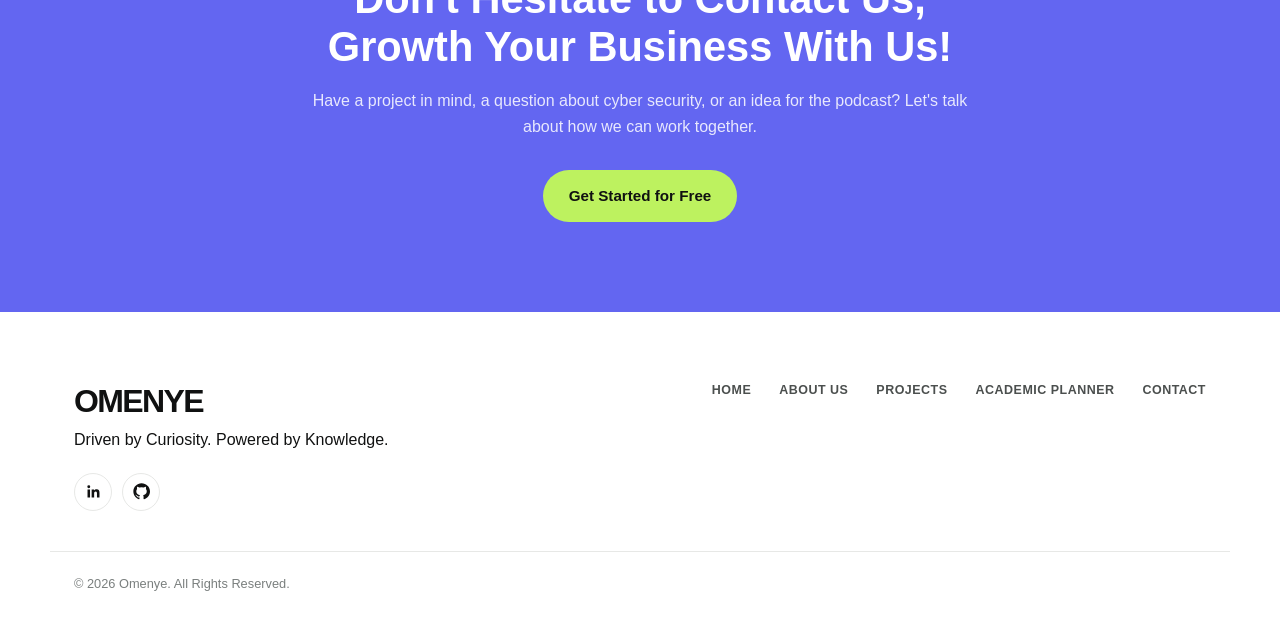
==== commit 73e5aa29: "Add files via upload" ====
--- a/about.html
+++ b/about.html
@@ -4,6 +4,7 @@
 <meta charset="UTF-8">
 <meta name="viewport" content="width=device-width, initial-scale=1.0">
 <title>About Us — Victor Omenye</title>
+<link rel="icon" type="image/png" href="assets/images/favicon.png">
 <link rel="stylesheet" href="styles.css">
 </head>
 <body>
@@ -18,11 +19,12 @@
         <span></span><span></span><span></span>
       </button>
       <ul class="nav-menu" id="mainMenu">
-        <li><a href="index.html#home">Home</a></li>
+        <li><a href="index.html">Home</a></li>
         <li><a href="about.html" aria-current="page">About Us</a></li>
         <li><a href="projects.html">Projects</a></li>
         <li><a href="academic-planner.html">Academic Planner</a></li>
-</ul>
+        <li><a href="contact.html">Contact</a></li>
+      </ul>
     </nav>
 
     <div class="header__actions">
@@ -153,7 +155,7 @@
     </div>
     <nav class="footer__col footer__col--menu" aria-label="Menu">
       <ul class="footer__menu-horizontal">
-        <li><a href="index.html#home">Home</a></li>
+        <li><a href="index.html">Home</a></li>
         <li><a href="about.html" aria-current="page">About Us</a></li>
         <li><a href="projects.html">Projects</a></li>
         <li><a href="academic-planner.html">Academic Planner</a></li>
--- a/styles.css
+++ b/styles.css
@@ -796,6 +796,9 @@
   padding: 6px;
   border-radius: 8px;
 }
+.player-bar__controls svg.icon { width: 18px; height: 18px; }
+.player-bar__controls button.player-bar__play svg.icon { width: 20px; height: 20px; }
+.player-bar__volume svg.icon { width: 18px; height: 18px; }
 .player-bar__controls button:hover { color: var(--ink); }
 .player-bar__controls button[aria-pressed="true"] { color: var(--indigo); }
 .player-bar__time {
@@ -1236,7 +1239,10 @@
   .price-card--featured { transform: none; }
 }
 
-@media (max-width: 760px) {
+/* Tablet and down: collapse the horizontal nav into the hamburger dropdown.
+   Five nav items + logo + search + Contact button don't reliably fit above
+   phone width, so the switch happens earlier than the content breakpoints. */
+@media (max-width: 900px) {
   .main-nav {
     position: fixed;
     inset: 64px 16px auto 16px;
@@ -1249,14 +1255,18 @@
     opacity: 0;
     pointer-events: none;
     transition: opacity 0.2s ease, transform 0.2s ease;
+    max-height: calc(100vh - 84px);
+    overflow-y: auto;
   }
   .main-nav.is-open { opacity: 1; transform: translateY(0); pointer-events: auto; }
   .nav-menu { flex-direction: column; gap: 4px; }
   .nav-menu a { display: block; padding: 10px 12px; border-radius: 8px; }
   .nav-menu a:hover { background: var(--bg-soft); }
   .nav-toggle { display: flex; }
-  .header__actions .btn--dark span { display: none; }
-
+  .header__actions a.btn--dark { display: none; }
+}
+
+@media (max-width: 760px) {
   .float-card--customers { left: 0; top: -6%; width: 150px; }
   .float-card--donut { right: 0; bottom: -4%; width: 130px; }
 
